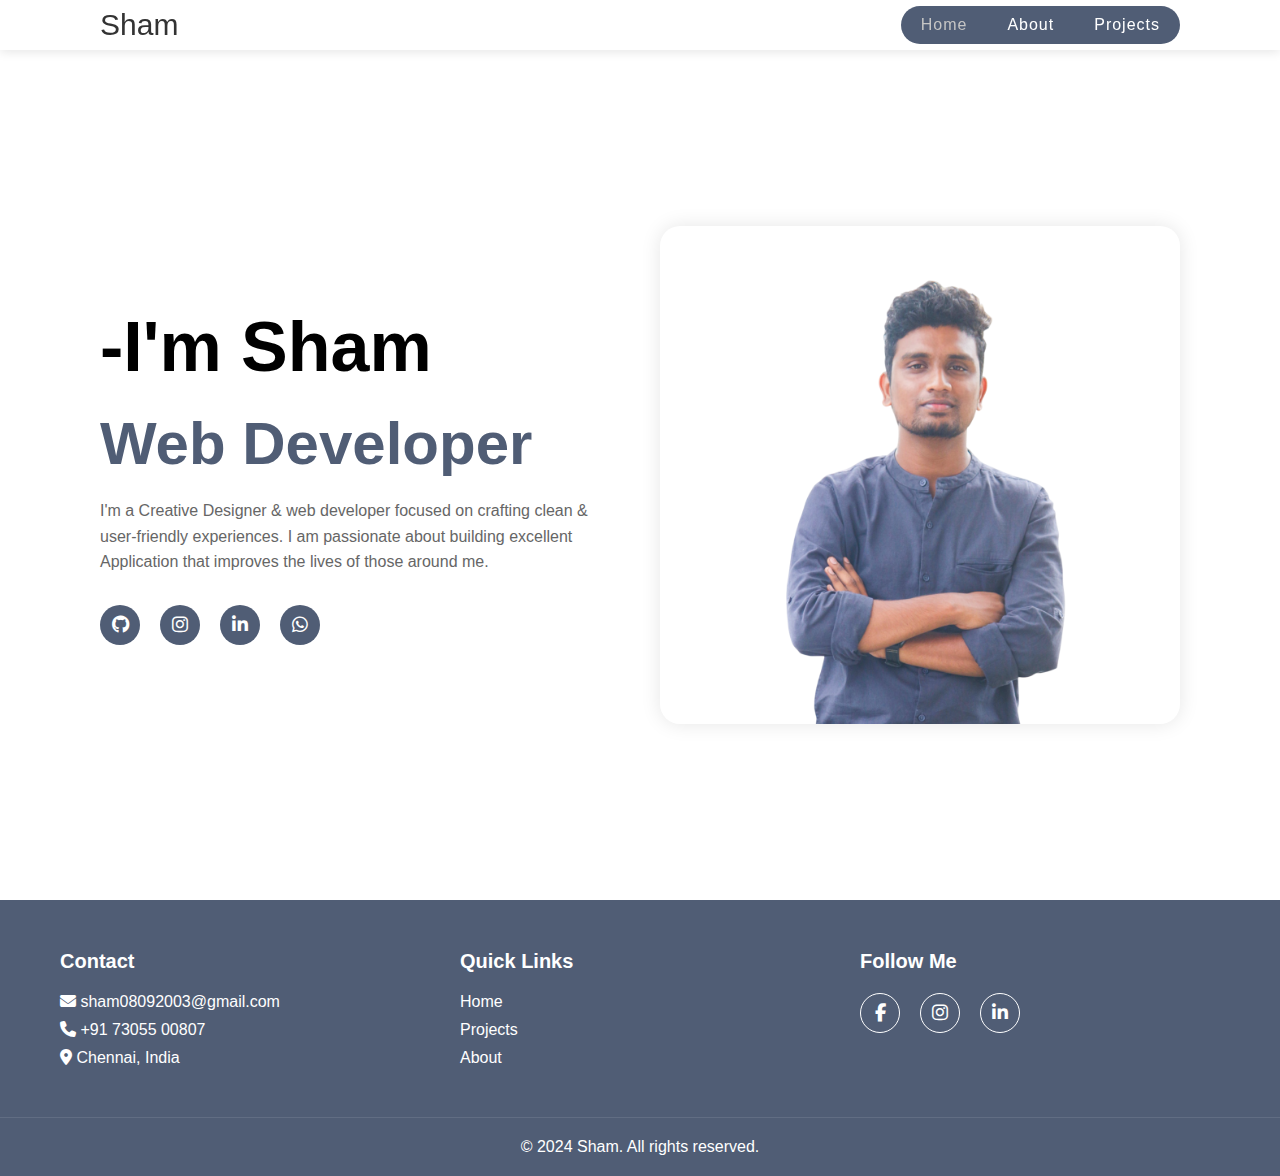
==== index.html @ d49694cb "first commit" ====
<!DOCTYPE html>
<html lang="en">
  <head>
    <meta charset="UTF-8" />
    <meta name="viewport" content="width=device-width, initial-scale=1.0" />
    <title>Sham - Web Developer</title>
    <link
      rel="stylesheet"
      href="https://cdnjs.cloudflare.com/ajax/libs/font-awesome/6.5.1/css/all.min.css"
    />
    <link rel="stylesheet" href="./css/styles.css" />
  </head>
  <body>
    <header>
      <div class="logo">
        <a href="index.html">Sham</a>
      </div>
      <nav>
        <div class="hamburger">
          <div class="line"></div>
          <div class="line"></div>
          <div class="line"></div>
        </div>
        <ul class="nav-links">
          <li><a href="index.html" class="active">Home</a></li>
          <li><a href="./pages/about.html">About</a></li>
          <li><a href="pages/project.html">Projects</a></li>
        </ul>
      </nav>
    </header>

    <main>
      <div class="content">
        <div class="text-content">
          <h1 data-no-copy>-I'm Sham</h1>
          <h2>Web Developer</h2>
          <p>
            I'm a Creative Designer & web developer focused on crafting clean &
            user-friendly experiences. I am passionate about building excellent
            Application that improves the lives of those around me.
          </p>
          <div class="social-links">
            <a href="#" class="social-icon" id="github">
              <i class="fa-brands fa-github"></i>
            </a>
            <a href="#" class="social-icon" id="instagram">
              <i class="fab fa-instagram"></i>
            </a>
            <a href="#" class="social-icon" id="linkedin">
              <i class="fab fa-linkedin-in"></i>
            </a>
            <a href="#" class="social-icon" id="whatsapp">
              <i class="fab fa-whatsapp"></i>
            </a>
          </div>
        </div>
        <div class="image-content">
          <img
            src="./assets/images/image.png"
            alt="Professional Portrait"
            draggable="false"
          />
        </div>
      </div>
    </main>

    <footer>
      <div class="footer-content">
        <div class="footer-section">
          <h3>Contact</h3>
          <p><i class="fas fa-envelope"></i> sham08092003@gmail.com</p>
          <p><i class="fas fa-phone"></i> +91 73055 00807</p>
          <p><i class="fas fa-map-marker-alt"></i> Chennai, India</p>
        </div>
        <div class="footer-section">
          <h3>Quick Links</h3>
          <ul>
            <li><a href="index.html">Home</a></li>
            <li><a href="pages/project.html">Projects</a></li>
            <li><a href="./pages/about.html">About</a></li>
          </ul>
        </div>
        <div class="footer-section">
          <h3>Follow Me</h3>
          <div class="social-links">
            <a href="#" class="social-icon"
              ><i class="fab fa-facebook-f"></i
            ></a>
            <a href="#" class="social-icon"><i class="fab fa-instagram"></i></a>
            <a href="#" class="social-icon"
              ><i class="fab fa-linkedin-in"></i
            ></a>
          </div>
        </div>
      </div>
      <div class="footer-bottom">
        <p>&copy; 2024 Sham. All rights reserved.</p>
      </div>
    </footer>

    <script src="./Javascript/script.js"></script>
  </body>
</html>
---- css/styles.css ----
@import url(main.css);
@import url('https://fonts.googleapis.com/css2?family=Dancing+Script:wght@400..700&display=swap');
@import url('https://fonts.cdnfonts.com/css/brittany-signature');

/* Header and Navigation */
header {
    position: fixed;
    top: 0;
    left: 0;
    width: 100%;
    padding: 6px 100px;
    display: flex;
    justify-content: space-between;
    align-items: center;
    z-index: 100;
    background-color: #ffffff;
    box-shadow: 0 2px 10px rgba(0, 0, 0, 0.1);
}

.logo a {
    font-family: 'Brittany Signature', sans-serif;
    font-size: 30px;
    color: #333;
    text-decoration: none;
    font-weight: 500;
    cursor: pointer;
}

nav ul {
    display: flex;
    gap: 40px;
    list-style: none;
    background-color: #505d75;
    padding: 10px 20px;
    border-radius: 30px;
}

nav ul li a {
    color: #fff;
    text-decoration: none;
    font-weight: 500;
    letter-spacing: 1px;
    transition: color 0.3s;
}

nav ul li a:hover,
nav ul li a.active {
    color: #c5c5c5;
}

.hamburger {
    display: none;
    cursor: pointer;
}

.hamburger .line {
    width: 25px;
    height: 3px;
    background-color: #333;
    margin: 5px;
    border-radius: 3px;
    transition: all 0.3s ease;
}

/* Main Content */
main {
    min-height: 100vh;
    display: flex;
    align-items: center;
    padding: 100px 100px 50px;
    
}

.content {
    display: flex;
    width: 100%;
    justify-content: space-between;
    align-items: center;
    gap: 40px;

}

.text-content {
    flex: 1;
    
}

.text-content h1 {
    font-size: 70px;
    font-weight: 700;
    line-height: 1.2;
    color: #000;
    margin-bottom: 20px;
}

.text-content h2 {
    font-size: 60px;
    color: #505d75;
    margin-bottom: 20px;
}

.text-content p {
    font-size: 16px;
    color: #666;
    line-height: 1.6;
    margin-bottom: 15px;
}

.social-links {
    display: flex;
    gap: 20px;
    margin-top: 30px;
    
}

.social-icon {
    width: 40px;
    height: 40px;
    display: flex;
    align-items: center;
    justify-content: center;
    border-radius: 50%;
    background-color: #505d75;

    color: #fff;
    transition: transform 0.3s;
    text-decoration: none;
}

.social-icon i {
    font-size: 18px;
}

.social-icon:hover {
    transform: translateY(-5px);
}

.image-content {
    flex: 1;
    display: flex;
    justify-content: flex-end;
}

.image-content img {
    max-width: 100%;
    height: auto;
    border-radius: 20px;
    box-shadow: 0 0 20px rgba(0, 0, 0, 0.1);
}



/* Footer */
footer {
    background-color: #505d75;
    color: white;
    padding: 50px 0 20px;
}

.footer-content {
    max-width: 1200px;
    margin: 0 auto;
    display: grid;
    grid-template-columns: repeat(auto-fit, minmax(250px, 1fr));
    gap: 40px;
    padding: 0 20px;
}

.footer-section h3 {
    font-size: 20px;
    margin-bottom: 20px;
}

.footer-section p {
    margin-bottom: 10px;
}

.footer-section ul {
    list-style: none;
}

.footer-section ul li {
    margin-bottom: 10px;
}

.footer-section a {
    color: white;
    text-decoration: none;
    transition: color 0.3s;
}

.footer-section a:hover {
    color: #c5c5c5;
}

.footer-section .social-links {
    margin-top: 0;
}

.footer-section .social-icon {
    background-color: transparent;
    border: 1px solid white;
}

.footer-bottom {
    text-align: center;
    margin-top: 40px;
    padding-top: 20px;
    border-top: 1px solid rgba(255, 255, 255, 0.1);
}

/* Mobile Responsive */
@media (max-width: 768px) {
    header {
        padding: 10px;
    }

    .hamburger {
        display: block;
        z-index: 101;
    }

    .nav-links {
        position: fixed;
        top: 0;
        right: -100%;
        height: 100vh;
        width: 100%;
        background-color: #505d75;
        flex-direction: column;
        justify-content: center;
        align-items: center;
        transition: right 0.5s ease;
        padding: 0;
        border-radius: 0;
    }

    .nav-links.active {
        right: 0;
    }

    .hamburger.active .line:nth-child(1) {
        transform: rotate(45deg) translate(5px, 5px);
    }

    .hamburger.active .line:nth-child(2) {
        opacity: 100;
    }

    .hamburger.active .line:nth-child(3) {
        transform: rotate(-45deg) translate(7px, -6px);
    }

    main {
        padding: 20px;
    }

    .content {
        flex-direction: column-reverse;
        text-align: center;
        padding: 100px 0;
    }

    .text-content h1 {
        font-size: 36px;
    }

    .text-content h2 {
        font-size: 30px;
    }

    .social-links {
        justify-content: center;
    }

    .about-content {
        flex-direction: column;
        padding: 100px 20px 50px;
    }

    .projects-content {
        padding: 100px 20px 50px;
    }

    .footer-content {
        grid-template-columns: 1fr;
        text-align: center;
    }

    .footer-section .social-links {
        justify-content: center;
    }
}
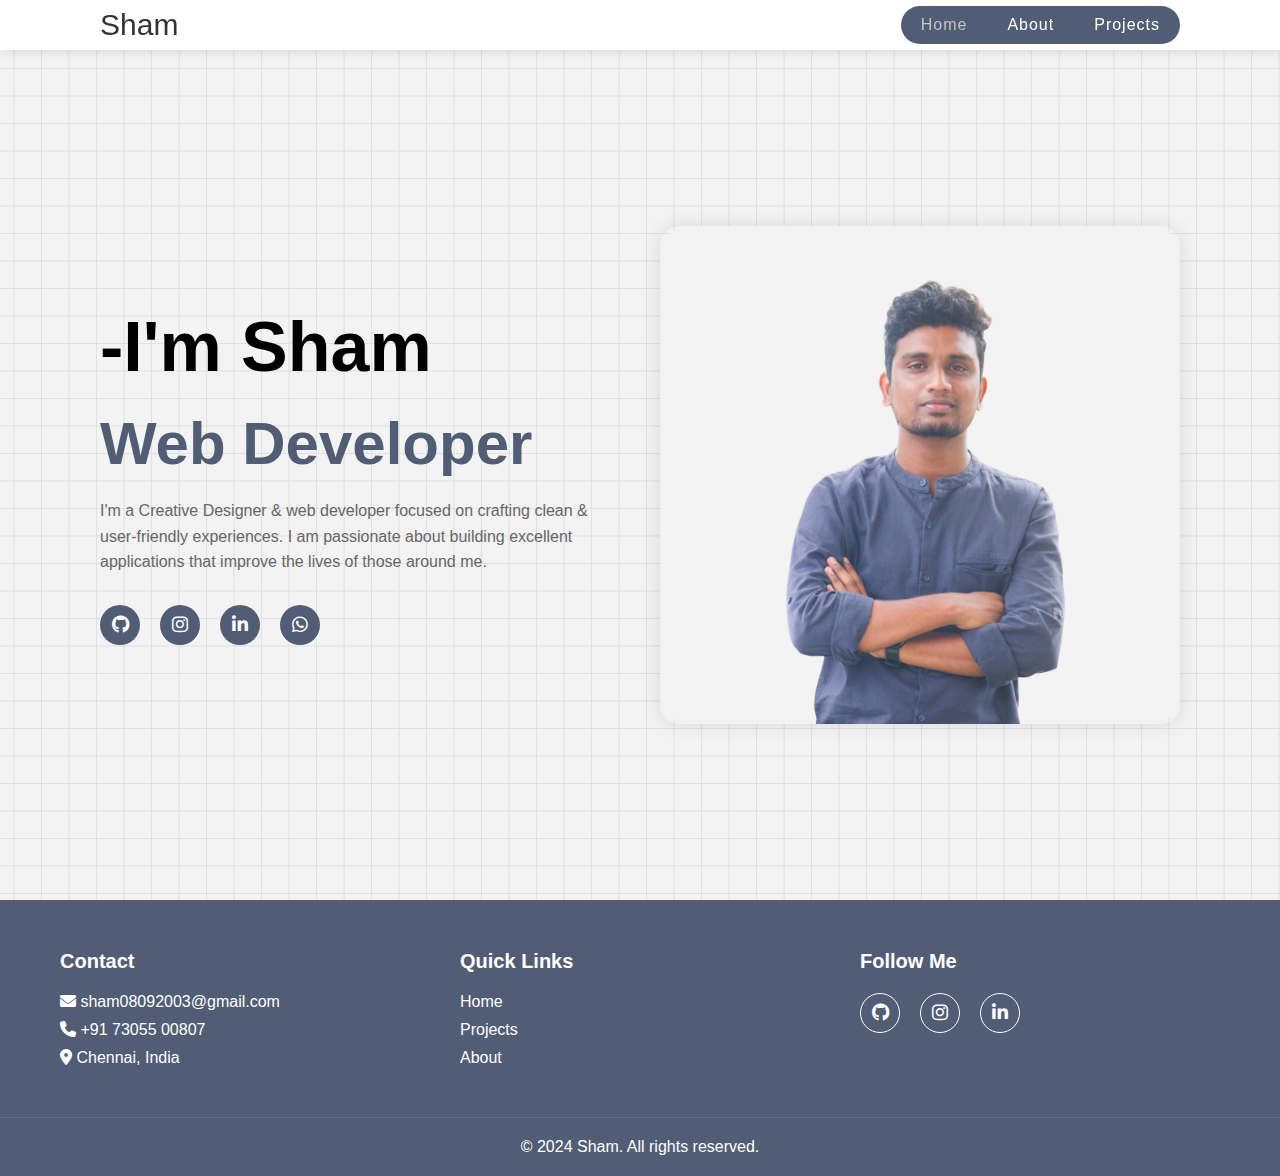
==== commit 9848503f: "links updated" ====
--- a/index.html
+++ b/index.html
@@ -9,6 +9,11 @@
       href="https://cdnjs.cloudflare.com/ajax/libs/font-awesome/6.5.1/css/all.min.css"
     />
     <link rel="stylesheet" href="./css/styles.css" />
+    <link
+      rel="shortcut icon"
+      href="./assets/images/Favicon.png"
+      type="image/x-icon"
+    />
   </head>
   <body>
     <header>
@@ -28,7 +33,7 @@
         </ul>
       </nav>
     </header>
-
+    
     <main>
       <div class="content">
         <div class="text-content">
@@ -37,19 +42,39 @@
           <p>
             I'm a Creative Designer & web developer focused on crafting clean &
             user-friendly experiences. I am passionate about building excellent
-            Application that improves the lives of those around me.
+            applications that improve the lives of those around me.
           </p>
           <div class="social-links">
-            <a href="#" class="social-icon" id="github">
+            <a
+              href="https://github.com/Sham-sha"
+              class="social-icon"
+              id="github"
+              target="_blank"
+            >
               <i class="fa-brands fa-github"></i>
             </a>
-            <a href="#" class="social-icon" id="instagram">
+            <a
+              href="https://www.instagram.com/samsam_0828?igsh=MWlrZHd6N245eDc1dA=="
+              class="social-icon"
+              id="instagram"
+              target="_blank"
+            >
               <i class="fab fa-instagram"></i>
             </a>
-            <a href="#" class="social-icon" id="linkedin">
+            <a
+              href="https://www.linkedin.com/in/sham-l-6160852a5/"
+              class="social-icon"
+              id="linkedin"
+              target="_blank"
+            >
               <i class="fab fa-linkedin-in"></i>
             </a>
-            <a href="#" class="social-icon" id="whatsapp">
+            <a
+              href="https://wa.me/917305500807?text=Hi%20%20I%20need%20assistance%20with%20development.%20Could%20you%20help%20me%20out%3F"
+              target="_blank"
+              class="social-icon"
+              id="whatsapp"
+            >
               <i class="fab fa-whatsapp"></i>
             </a>
           </div>
@@ -83,13 +108,15 @@
         <div class="footer-section">
           <h3>Follow Me</h3>
           <div class="social-links">
-            <a href="#" class="social-icon"
-              ><i class="fab fa-facebook-f"></i
-            ></a>
-            <a href="#" class="social-icon"><i class="fab fa-instagram"></i></a>
-            <a href="#" class="social-icon"
-              ><i class="fab fa-linkedin-in"></i
-            ></a>
+            <a href="https://github.com/Sham-sha" class="social-icon" target="_blank">
+              <i class="fab fa-github"></i>
+            </a>
+            <a href="https://www.instagram.com/samsam_0828?igsh=MWlrZHd6N245eDc1dA==" class="social-icon" target="_blank">
+              <i class="fab fa-instagram"></i>
+            </a>
+            <a href="https://www.linkedin.com/in/sham-l-6160852a5/" class="social-icon" target="_blank">
+              <i class="fab fa-linkedin-in"></i>
+            </a>
           </div>
         </div>
       </div>
--- a/css/styles.css
+++ b/css/styles.css
@@ -3,6 +3,17 @@
 @import url('https://fonts.cdnfonts.com/css/brittany-signature');
 
 /* Header and Navigation */
+
+body{
+    width: 100%;
+    height: 100%;
+    --color: #E1E1E1;
+    background-color: #F3F3F3;
+    background-image: linear-gradient(0deg, transparent 24%, var(--color) 25%, var(--color) 26%, transparent 27%,transparent 74%, var(--color) 75%, var(--color) 76%, transparent 77%,transparent),
+        linear-gradient(90deg, transparent 24%, var(--color) 25%, var(--color) 26%, transparent 27%,transparent 74%, var(--color) 75%, var(--color) 76%, transparent 77%,transparent);
+    background-size: 55px 55px;
+    z-index: 0;
+}
 header {
     position: fixed;
     top: 0;
@@ -15,6 +26,7 @@
     z-index: 100;
     background-color: #ffffff;
     box-shadow: 0 2px 10px rgba(0, 0, 0, 0.1);
+    z-index: 1;
 }
 
 .logo a {
@@ -139,6 +151,8 @@
     flex: 1;
     display: flex;
     justify-content: flex-end;
+    background-color: #F3F3F3;
+    border-radius: 30px;
 }
 
 .image-content img {
